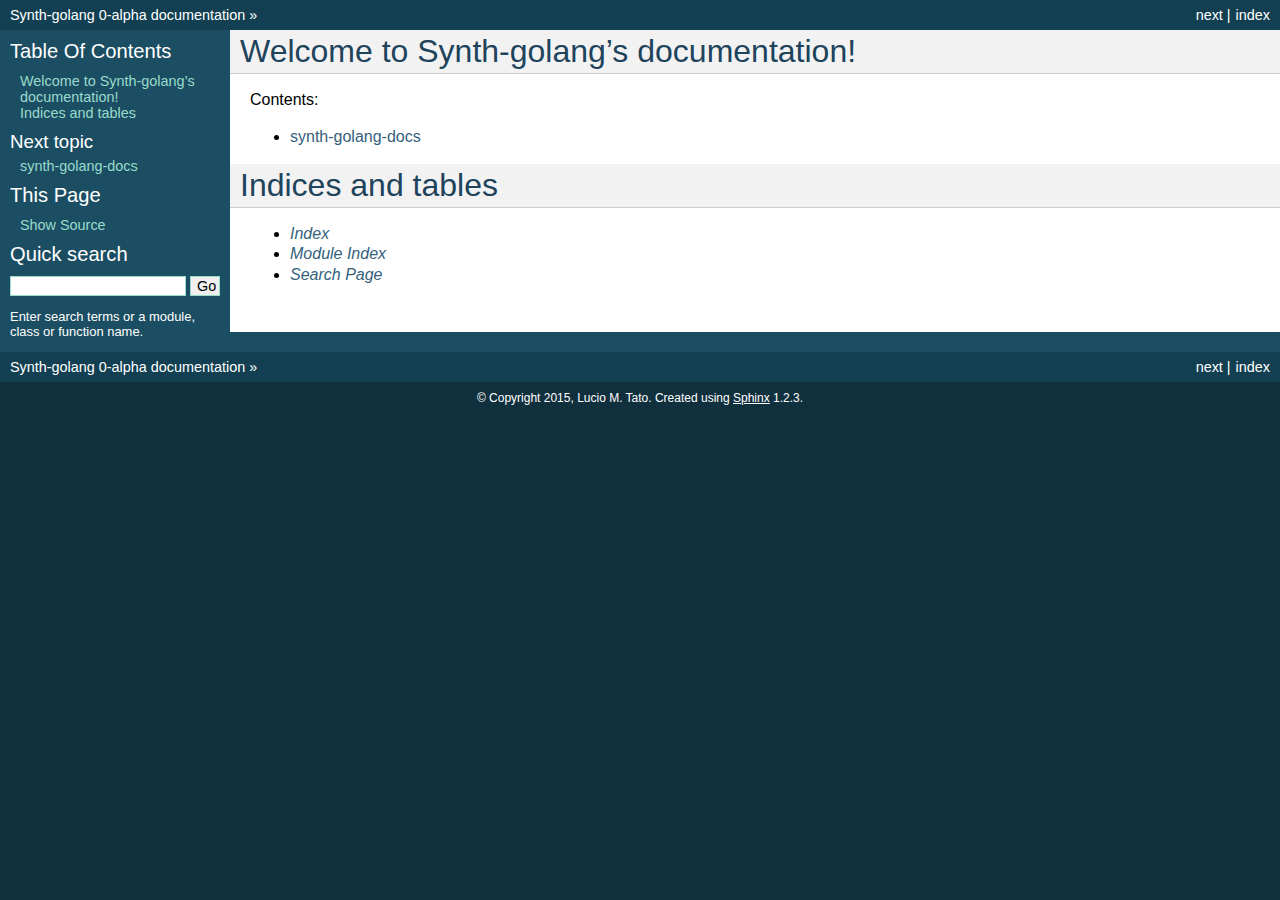
==== index.html @ 199ff095 "first" ====
<!DOCTYPE html PUBLIC "-//W3C//DTD XHTML 1.0 Transitional//EN"
  "http://www.w3.org/TR/xhtml1/DTD/xhtml1-transitional.dtd">


<html xmlns="http://www.w3.org/1999/xhtml">
  <head>
    <meta http-equiv="Content-Type" content="text/html; charset=utf-8" />
    
    <title>Welcome to Synth-golang’s documentation! &mdash; Synth-golang 0-alpha documentation</title>
    
    <link rel="stylesheet" href="_static/default.css" type="text/css" />
    <link rel="stylesheet" href="_static/pygments.css" type="text/css" />
    
    <script type="text/javascript">
      var DOCUMENTATION_OPTIONS = {
        URL_ROOT:    './',
        VERSION:     '0-alpha',
        COLLAPSE_INDEX: false,
        FILE_SUFFIX: '.html',
        HAS_SOURCE:  true
      };
    </script>
    <script type="text/javascript" src="_static/jquery.js"></script>
    <script type="text/javascript" src="_static/underscore.js"></script>
    <script type="text/javascript" src="_static/doctools.js"></script>
    <link rel="top" title="Synth-golang 0-alpha documentation" href="#" />
    <link rel="next" title="synth-golang-docs" href="include-readme.html" /> 
  </head>
  <body>
    <div class="related">
      <h3>Navigation</h3>
      <ul>
        <li class="right" style="margin-right: 10px">
          <a href="genindex.html" title="General Index"
             accesskey="I">index</a></li>
        <li class="right" >
          <a href="include-readme.html" title="synth-golang-docs"
             accesskey="N">next</a> |</li>
        <li><a href="#">Synth-golang 0-alpha documentation</a> &raquo;</li> 
      </ul>
    </div>  

    <div class="document">
      <div class="documentwrapper">
        <div class="bodywrapper">
          <div class="body">
            
  <div class="section" id="welcome-to-synth-golang-s-documentation">
<h1>Welcome to Synth-golang&#8217;s documentation!<a class="headerlink" href="#welcome-to-synth-golang-s-documentation" title="Permalink to this headline">¶</a></h1>
<p>Contents:</p>
<div class="toctree-wrapper compound">
<ul>
<li class="toctree-l1"><a class="reference internal" href="include-readme.html">synth-golang-docs</a></li>
</ul>
</div>
</div>
<div class="section" id="indices-and-tables">
<h1>Indices and tables<a class="headerlink" href="#indices-and-tables" title="Permalink to this headline">¶</a></h1>
<ul class="simple">
<li><a class="reference internal" href="genindex.html"><em>Index</em></a></li>
<li><a class="reference internal" href="py-modindex.html"><em>Module Index</em></a></li>
<li><a class="reference internal" href="search.html"><em>Search Page</em></a></li>
</ul>
</div>


          </div>
        </div>
      </div>
      <div class="sphinxsidebar">
        <div class="sphinxsidebarwrapper">
  <h3><a href="#">Table Of Contents</a></h3>
  <ul>
<li><a class="reference internal" href="#">Welcome to Synth-golang&#8217;s documentation!</a></li>
<li><a class="reference internal" href="#indices-and-tables">Indices and tables</a></li>
</ul>

  <h4>Next topic</h4>
  <p class="topless"><a href="include-readme.html"
                        title="next chapter">synth-golang-docs</a></p>
  <h3>This Page</h3>
  <ul class="this-page-menu">
    <li><a href="_sources/index.txt"
           rel="nofollow">Show Source</a></li>
  </ul>
<div id="searchbox" style="display: none">
  <h3>Quick search</h3>
    <form class="search" action="search.html" method="get">
      <input type="text" name="q" />
      <input type="submit" value="Go" />
      <input type="hidden" name="check_keywords" value="yes" />
      <input type="hidden" name="area" value="default" />
    </form>
    <p class="searchtip" style="font-size: 90%">
    Enter search terms or a module, class or function name.
    </p>
</div>
<script type="text/javascript">$('#searchbox').show(0);</script>
        </div>
      </div>
      <div class="clearer"></div>
    </div>
    <div class="related">
      <h3>Navigation</h3>
      <ul>
        <li class="right" style="margin-right: 10px">
          <a href="genindex.html" title="General Index"
             >index</a></li>
        <li class="right" >
          <a href="include-readme.html" title="synth-golang-docs"
             >next</a> |</li>
        <li><a href="#">Synth-golang 0-alpha documentation</a> &raquo;</li> 
      </ul>
    </div>
    <div class="footer">
        &copy; Copyright 2015, Lucio M. Tato.
      Created using <a href="http://sphinx-doc.org/">Sphinx</a> 1.2.3.
    </div>
  </body>
</html>
---- _static/default.css ----
/*
 * default.css_t
 * ~~~~~~~~~~~~~
 *
 * Sphinx stylesheet -- default theme.
 *
 * :copyright: Copyright 2007-2014 by the Sphinx team, see AUTHORS.
 * :license: BSD, see LICENSE for details.
 *
 */

@import url("basic.css");

/* -- page layout ----------------------------------------------------------- */

body {
    font-family: sans-serif;
    font-size: 100%;
    background-color: #11303d;
    color: #000;
    margin: 0;
    padding: 0;
}

div.document {
    background-color: #1c4e63;
}

div.documentwrapper {
    float: left;
    width: 100%;
}

div.bodywrapper {
    margin: 0 0 0 230px;
}

div.body {
    background-color: #ffffff;
    color: #000000;
    padding: 0 20px 30px 20px;
}

div.footer {
    color: #ffffff;
    width: 100%;
    padding: 9px 0 9px 0;
    text-align: center;
    font-size: 75%;
}

div.footer a {
    color: #ffffff;
    text-decoration: underline;
}

div.related {
    background-color: #133f52;
    line-height: 30px;
    color: #ffffff;
}

div.related a {
    color: #ffffff;
}

div.sphinxsidebar {
}

div.sphinxsidebar h3 {
    font-family: 'Trebuchet MS', sans-serif;
    color: #ffffff;
    font-size: 1.4em;
    font-weight: normal;
    margin: 0;
    padding: 0;
}

div.sphinxsidebar h3 a {
    color: #ffffff;
}

div.sphinxsidebar h4 {
    font-family: 'Trebuchet MS', sans-serif;
    color: #ffffff;
    font-size: 1.3em;
    font-weight: normal;
    margin: 5px 0 0 0;
    padding: 0;
}

div.sphinxsidebar p {
    color: #ffffff;
}

div.sphinxsidebar p.topless {
    margin: 5px 10px 10px 10px;
}

div.sphinxsidebar ul {
    margin: 10px;
    padding: 0;
    color: #ffffff;
}

div.sphinxsidebar a {
    color: #98dbcc;
}

div.sphinxsidebar input {
    border: 1px solid #98dbcc;
    font-family: sans-serif;
    font-size: 1em;
}



/* -- hyperlink styles ------------------------------------------------------ */

a {
    color: #355f7c;
    text-decoration: none;
}

a:visited {
    color: #355f7c;
    text-decoration: none;
}

a:hover {
    text-decoration: underline;
}



/* -- body styles ----------------------------------------------------------- */

div.body h1,
div.body h2,
div.body h3,
div.body h4,
div.body h5,
div.body h6 {
    font-family: 'Trebuchet MS', sans-serif;
    background-color: #f2f2f2;
    font-weight: normal;
    color: #20435c;
    border-bottom: 1px solid #ccc;
    margin: 20px -20px 10px -20px;
    padding: 3px 0 3px 10px;
}

div.body h1 { margin-top: 0; font-size: 200%; }
div.body h2 { font-size: 160%; }
div.body h3 { font-size: 140%; }
div.body h4 { font-size: 120%; }
div.body h5 { font-size: 110%; }
div.body h6 { font-size: 100%; }

a.headerlink {
    color: #c60f0f;
    font-size: 0.8em;
    padding: 0 4px 0 4px;
    text-decoration: none;
}

a.headerlink:hover {
    background-color: #c60f0f;
    color: white;
}

div.body p, div.body dd, div.body li {
    text-align: justify;
    line-height: 130%;
}

div.admonition p.admonition-title + p {
    display: inline;
}

div.admonition p {
    margin-bottom: 5px;
}

div.admonition pre {
    margin-bottom: 5px;
}

div.admonition ul, div.admonition ol {
    margin-bottom: 5px;
}

div.note {
    background-color: #eee;
    border: 1px solid #ccc;
}

div.seealso {
    background-color: #ffc;
    border: 1px solid #ff6;
}

div.topic {
    background-color: #eee;
}

div.warning {
    background-color: #ffe4e4;
    border: 1px solid #f66;
}

p.admonition-title {
    display: inline;
}

p.admonition-title:after {
    content: ":";
}

pre {
    padding: 5px;
    background-color: #eeffcc;
    color: #333333;
    line-height: 120%;
    border: 1px solid #ac9;
    border-left: none;
    border-right: none;
}

tt {
    background-color: #ecf0f3;
    padding: 0 1px 0 1px;
    font-size: 0.95em;
}

th {
    background-color: #ede;
}

.warning tt {
    background: #efc2c2;
}

.note tt {
    background: #d6d6d6;
}

.viewcode-back {
    font-family: sans-serif;
}

div.viewcode-block:target {
    background-color: #f4debf;
    border-top: 1px solid #ac9;
    border-bottom: 1px solid #ac9;
}
---- _static/pygments.css ----
.highlight .hll { background-color: #ffffcc }
.highlight  { background: #eeffcc; }
.highlight .c { color: #408090; font-style: italic } /* Comment */
.highlight .err { border: 1px solid #FF0000 } /* Error */
.highlight .k { color: #007020; font-weight: bold } /* Keyword */
.highlight .o { color: #666666 } /* Operator */
.highlight .cm { color: #408090; font-style: italic } /* Comment.Multiline */
.highlight .cp { color: #007020 } /* Comment.Preproc */
.highlight .c1 { color: #408090; font-style: italic } /* Comment.Single */
.highlight .cs { color: #408090; background-color: #fff0f0 } /* Comment.Special */
.highlight .gd { color: #A00000 } /* Generic.Deleted */
.highlight .ge { font-style: italic } /* Generic.Emph */
.highlight .gr { color: #FF0000 } /* Generic.Error */
.highlight .gh { color: #000080; font-weight: bold } /* Generic.Heading */
.highlight .gi { color: #00A000 } /* Generic.Inserted */
.highlight .go { color: #333333 } /* Generic.Output */
.highlight .gp { color: #c65d09; font-weight: bold } /* Generic.Prompt */
.highlight .gs { font-weight: bold } /* Generic.Strong */
.highlight .gu { color: #800080; font-weight: bold } /* Generic.Subheading */
.highlight .gt { color: #0044DD } /* Generic.Traceback */
.highlight .kc { color: #007020; font-weight: bold } /* Keyword.Constant */
.highlight .kd { color: #007020; font-weight: bold } /* Keyword.Declaration */
.highlight .kn { color: #007020; font-weight: bold } /* Keyword.Namespace */
.highlight .kp { color: #007020 } /* Keyword.Pseudo */
.highlight .kr { color: #007020; font-weight: bold } /* Keyword.Reserved */
.highlight .kt { color: #902000 } /* Keyword.Type */
.highlight .m { color: #208050 } /* Literal.Number */
.highlight .s { color: #4070a0 } /* Literal.String */
.highlight .na { color: #4070a0 } /* Name.Attribute */
.highlight .nb { color: #007020 } /* Name.Builtin */
.highlight .nc { color: #0e84b5; font-weight: bold } /* Name.Class */
.highlight .no { color: #60add5 } /* Name.Constant */
.highlight .nd { color: #555555; font-weight: bold } /* Name.Decorator */
.highlight .ni { color: #d55537; font-weight: bold } /* Name.Entity */
.highlight .ne { color: #007020 } /* Name.Exception */
.highlight .nf { color: #06287e } /* Name.Function */
.highlight .nl { color: #002070; font-weight: bold } /* Name.Label */
.highlight .nn { color: #0e84b5; font-weight: bold } /* Name.Namespace */
.highlight .nt { color: #062873; font-weight: bold } /* Name.Tag */
.highlight .nv { color: #bb60d5 } /* Name.Variable */
.highlight .ow { color: #007020; font-weight: bold } /* Operator.Word */
.highlight .w { color: #bbbbbb } /* Text.Whitespace */
.highlight .mb { color: #208050 } /* Literal.Number.Bin */
.highlight .mf { color: #208050 } /* Literal.Number.Float */
.highlight .mh { color: #208050 } /* Literal.Number.Hex */
.highlight .mi { color: #208050 } /* Literal.Number.Integer */
.highlight .mo { color: #208050 } /* Literal.Number.Oct */
.highlight .sb { color: #4070a0 } /* Literal.String.Backtick */
.highlight .sc { color: #4070a0 } /* Literal.String.Char */
.highlight .sd { color: #4070a0; font-style: italic } /* Literal.String.Doc */
.highlight .s2 { color: #4070a0 } /* Literal.String.Double */
.highlight .se { color: #4070a0; font-weight: bold } /* Literal.String.Escape */
.highlight .sh { color: #4070a0 } /* Literal.String.Heredoc */
.highlight .si { color: #70a0d0; font-style: italic } /* Literal.String.Interpol */
.highlight .sx { color: #c65d09 } /* Literal.String.Other */
.highlight .sr { color: #235388 } /* Literal.String.Regex */
.highlight .s1 { color: #4070a0 } /* Literal.String.Single */
.highlight .ss { color: #517918 } /* Literal.String.Symbol */
.highlight .bp { color: #007020 } /* Name.Builtin.Pseudo */
.highlight .vc { color: #bb60d5 } /* Name.Variable.Class */
.highlight .vg { color: #bb60d5 } /* Name.Variable.Global */
.highlight .vi { color: #bb60d5 } /* Name.Variable.Instance */
.highlight .il { color: #208050 } /* Literal.Number.Integer.Long */
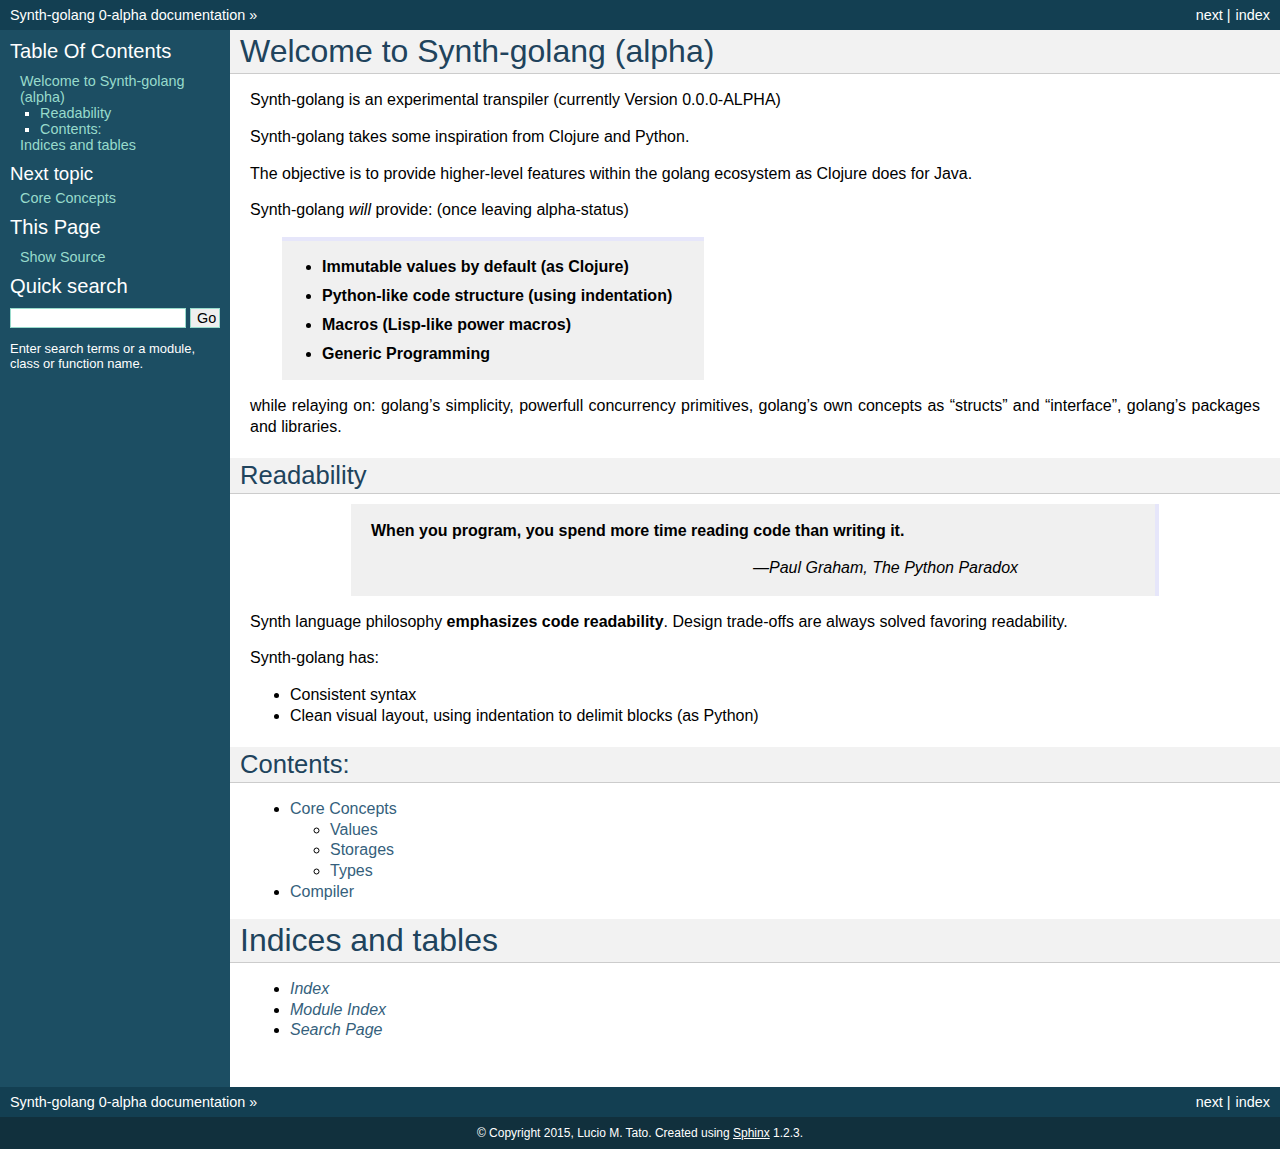
==== commit 44ae8546: "core concepts" ====
--- a/index.html
+++ b/index.html
@@ -1,3 +1,5 @@
+
+
 <!DOCTYPE html PUBLIC "-//W3C//DTD XHTML 1.0 Transitional//EN"
   "http://www.w3.org/TR/xhtml1/DTD/xhtml1-transitional.dtd">
 
@@ -6,10 +8,11 @@
   <head>
     <meta http-equiv="Content-Type" content="text/html; charset=utf-8" />
     
-    <title>Welcome to Synth-golang’s documentation! &mdash; Synth-golang 0-alpha documentation</title>
+    <title>Welcome to Synth-golang (alpha) &mdash; Synth-golang 0-alpha documentation</title>
     
     <link rel="stylesheet" href="_static/default.css" type="text/css" />
     <link rel="stylesheet" href="_static/pygments.css" type="text/css" />
+    <link rel="stylesheet" href="_static/styles.css" type="text/css" />
     
     <script type="text/javascript">
       var DOCUMENTATION_OPTIONS = {
@@ -24,7 +27,7 @@
     <script type="text/javascript" src="_static/underscore.js"></script>
     <script type="text/javascript" src="_static/doctools.js"></script>
     <link rel="top" title="Synth-golang 0-alpha documentation" href="#" />
-    <link rel="next" title="synth-golang-docs" href="include-readme.html" /> 
+    <link rel="next" title="Core Concepts" href="core-concepts.html" /> 
   </head>
   <body>
     <div class="related">
@@ -34,7 +37,7 @@
           <a href="genindex.html" title="General Index"
              accesskey="I">index</a></li>
         <li class="right" >
-          <a href="include-readme.html" title="synth-golang-docs"
+          <a href="core-concepts.html" title="Core Concepts"
              accesskey="N">next</a> |</li>
         <li><a href="#">Synth-golang 0-alpha documentation</a> &raquo;</li> 
       </ul>
@@ -45,13 +48,50 @@
         <div class="bodywrapper">
           <div class="body">
             
-  <div class="section" id="welcome-to-synth-golang-s-documentation">
-<h1>Welcome to Synth-golang&#8217;s documentation!<a class="headerlink" href="#welcome-to-synth-golang-s-documentation" title="Permalink to this headline">¶</a></h1>
-<p>Contents:</p>
+  <div class="section" id="welcome-to-synth-golang-alpha">
+<h1>Welcome to Synth-golang (alpha)<a class="headerlink" href="#welcome-to-synth-golang-alpha" title="Permalink to this headline">¶</a></h1>
+<p>Synth-golang is an experimental transpiler (currently Version 0.0.0-ALPHA)</p>
+<p>Synth-golang takes some inspiration from Clojure and Python.</p>
+<p>The objective is to provide higher-level features within the golang ecosystem
+as Clojure does for Java.</p>
+<p>Synth-golang <em>will</em> provide: (once leaving alpha-status)</p>
+<blockquote class="pull-quote">
+<div><ul class="simple">
+<li>Immutable values by default (as Clojure)</li>
+<li>Python-like code structure (using indentation)</li>
+<li>Macros (Lisp-like power macros)</li>
+<li>Generic Programming</li>
+</ul>
+</div></blockquote>
+<p>while relaying on: golang&#8217;s simplicity, powerfull concurrency primitives, golang&#8217;s own
+concepts as &#8220;structs&#8221; and &#8220;interface&#8221;, golang&#8217;s packages and libraries.</p>
+<div class="section" id="readability">
+<h2>Readability<a class="headerlink" href="#readability" title="Permalink to this headline">¶</a></h2>
+<blockquote class="epigraph">
+<div><p>When you program, you spend more time reading code than writing it.</p>
+<p class="attribution">&mdash;Paul Graham, The Python Paradox</p>
+</div></blockquote>
+<p>Synth language philosophy <strong>emphasizes code readability</strong>.
+Design trade-offs are always solved favoring readability.</p>
+<p>Synth-golang has:</p>
+<ul class="simple">
+<li>Consistent syntax</li>
+<li>Clean visual layout, using indentation to delimit blocks (as Python)</li>
+</ul>
+</div>
+<div class="section" id="contents">
+<h2>Contents:<a class="headerlink" href="#contents" title="Permalink to this headline">¶</a></h2>
 <div class="toctree-wrapper compound">
 <ul>
-<li class="toctree-l1"><a class="reference internal" href="include-readme.html">synth-golang-docs</a></li>
+<li class="toctree-l1"><a class="reference internal" href="core-concepts.html">Core Concepts</a><ul>
+<li class="toctree-l2"><a class="reference internal" href="core-concepts.html#values">Values</a></li>
+<li class="toctree-l2"><a class="reference internal" href="core-concepts.html#storages">Storages</a></li>
+<li class="toctree-l2"><a class="reference internal" href="core-concepts.html#types">Types</a></li>
 </ul>
+</li>
+<li class="toctree-l1"><a class="reference internal" href="compiler.html">Compiler</a></li>
+</ul>
+</div>
 </div>
 </div>
 <div class="section" id="indices-and-tables">
@@ -71,13 +111,17 @@
         <div class="sphinxsidebarwrapper">
   <h3><a href="#">Table Of Contents</a></h3>
   <ul>
-<li><a class="reference internal" href="#">Welcome to Synth-golang&#8217;s documentation!</a></li>
+<li><a class="reference internal" href="#">Welcome to Synth-golang (alpha)</a><ul>
+<li><a class="reference internal" href="#readability">Readability</a></li>
+<li><a class="reference internal" href="#contents">Contents:</a></li>
+</ul>
+</li>
 <li><a class="reference internal" href="#indices-and-tables">Indices and tables</a></li>
 </ul>
 
   <h4>Next topic</h4>
-  <p class="topless"><a href="include-readme.html"
-                        title="next chapter">synth-golang-docs</a></p>
+  <p class="topless"><a href="core-concepts.html"
+                        title="next chapter">Core Concepts</a></p>
   <h3>This Page</h3>
   <ul class="this-page-menu">
     <li><a href="_sources/index.txt"
@@ -107,7 +151,7 @@
           <a href="genindex.html" title="General Index"
              >index</a></li>
         <li class="right" >
-          <a href="include-readme.html" title="synth-golang-docs"
+          <a href="core-concepts.html" title="Core Concepts"
              >next</a> |</li>
         <li><a href="#">Synth-golang 0-alpha documentation</a> &raquo;</li> 
       </ul>
--- a/_static/pygments.css
+++ b/_static/pygments.css
@@ -1,63 +1,64 @@
-.highlight .hll { background-color: #ffffcc }
-.highlight  { background: #eeffcc; }
-.highlight .c { color: #408090; font-style: italic } /* Comment */
-.highlight .err { border: 1px solid #FF0000 } /* Error */
-.highlight .k { color: #007020; font-weight: bold } /* Keyword */
-.highlight .o { color: #666666 } /* Operator */
-.highlight .cm { color: #408090; font-style: italic } /* Comment.Multiline */
-.highlight .cp { color: #007020 } /* Comment.Preproc */
-.highlight .c1 { color: #408090; font-style: italic } /* Comment.Single */
-.highlight .cs { color: #408090; background-color: #fff0f0 } /* Comment.Special */
-.highlight .gd { color: #A00000 } /* Generic.Deleted */
+.highlight .hll { background-color: #49483e }
+.highlight  { background: #272822; color: #f8f8f2 }
+.highlight .c { color: #75715e } /* Comment */
+.highlight .err { color: #960050; background-color: #1e0010 } /* Error */
+.highlight .k { color: #66d9ef } /* Keyword */
+.highlight .l { color: #ae81ff } /* Literal */
+.highlight .n { color: #f8f8f2 } /* Name */
+.highlight .o { color: #f92672 } /* Operator */
+.highlight .p { color: #f8f8f2 } /* Punctuation */
+.highlight .cm { color: #75715e } /* Comment.Multiline */
+.highlight .cp { color: #75715e } /* Comment.Preproc */
+.highlight .c1 { color: #75715e } /* Comment.Single */
+.highlight .cs { color: #75715e } /* Comment.Special */
+.highlight .gd { color: #f92672 } /* Generic.Deleted */
 .highlight .ge { font-style: italic } /* Generic.Emph */
-.highlight .gr { color: #FF0000 } /* Generic.Error */
-.highlight .gh { color: #000080; font-weight: bold } /* Generic.Heading */
-.highlight .gi { color: #00A000 } /* Generic.Inserted */
-.highlight .go { color: #333333 } /* Generic.Output */
-.highlight .gp { color: #c65d09; font-weight: bold } /* Generic.Prompt */
+.highlight .gi { color: #a6e22e } /* Generic.Inserted */
 .highlight .gs { font-weight: bold } /* Generic.Strong */
-.highlight .gu { color: #800080; font-weight: bold } /* Generic.Subheading */
-.highlight .gt { color: #0044DD } /* Generic.Traceback */
-.highlight .kc { color: #007020; font-weight: bold } /* Keyword.Constant */
-.highlight .kd { color: #007020; font-weight: bold } /* Keyword.Declaration */
-.highlight .kn { color: #007020; font-weight: bold } /* Keyword.Namespace */
-.highlight .kp { color: #007020 } /* Keyword.Pseudo */
-.highlight .kr { color: #007020; font-weight: bold } /* Keyword.Reserved */
-.highlight .kt { color: #902000 } /* Keyword.Type */
-.highlight .m { color: #208050 } /* Literal.Number */
-.highlight .s { color: #4070a0 } /* Literal.String */
-.highlight .na { color: #4070a0 } /* Name.Attribute */
-.highlight .nb { color: #007020 } /* Name.Builtin */
-.highlight .nc { color: #0e84b5; font-weight: bold } /* Name.Class */
-.highlight .no { color: #60add5 } /* Name.Constant */
-.highlight .nd { color: #555555; font-weight: bold } /* Name.Decorator */
-.highlight .ni { color: #d55537; font-weight: bold } /* Name.Entity */
-.highlight .ne { color: #007020 } /* Name.Exception */
-.highlight .nf { color: #06287e } /* Name.Function */
-.highlight .nl { color: #002070; font-weight: bold } /* Name.Label */
-.highlight .nn { color: #0e84b5; font-weight: bold } /* Name.Namespace */
-.highlight .nt { color: #062873; font-weight: bold } /* Name.Tag */
-.highlight .nv { color: #bb60d5 } /* Name.Variable */
-.highlight .ow { color: #007020; font-weight: bold } /* Operator.Word */
-.highlight .w { color: #bbbbbb } /* Text.Whitespace */
-.highlight .mb { color: #208050 } /* Literal.Number.Bin */
-.highlight .mf { color: #208050 } /* Literal.Number.Float */
-.highlight .mh { color: #208050 } /* Literal.Number.Hex */
-.highlight .mi { color: #208050 } /* Literal.Number.Integer */
-.highlight .mo { color: #208050 } /* Literal.Number.Oct */
-.highlight .sb { color: #4070a0 } /* Literal.String.Backtick */
-.highlight .sc { color: #4070a0 } /* Literal.String.Char */
-.highlight .sd { color: #4070a0; font-style: italic } /* Literal.String.Doc */
-.highlight .s2 { color: #4070a0 } /* Literal.String.Double */
-.highlight .se { color: #4070a0; font-weight: bold } /* Literal.String.Escape */
-.highlight .sh { color: #4070a0 } /* Literal.String.Heredoc */
-.highlight .si { color: #70a0d0; font-style: italic } /* Literal.String.Interpol */
-.highlight .sx { color: #c65d09 } /* Literal.String.Other */
-.highlight .sr { color: #235388 } /* Literal.String.Regex */
-.highlight .s1 { color: #4070a0 } /* Literal.String.Single */
-.highlight .ss { color: #517918 } /* Literal.String.Symbol */
-.highlight .bp { color: #007020 } /* Name.Builtin.Pseudo */
-.highlight .vc { color: #bb60d5 } /* Name.Variable.Class */
-.highlight .vg { color: #bb60d5 } /* Name.Variable.Global */
-.highlight .vi { color: #bb60d5 } /* Name.Variable.Instance */
-.highlight .il { color: #208050 } /* Literal.Number.Integer.Long */+.highlight .gu { color: #75715e } /* Generic.Subheading */
+.highlight .kc { color: #66d9ef } /* Keyword.Constant */
+.highlight .kd { color: #66d9ef } /* Keyword.Declaration */
+.highlight .kn { color: #f92672 } /* Keyword.Namespace */
+.highlight .kp { color: #66d9ef } /* Keyword.Pseudo */
+.highlight .kr { color: #66d9ef } /* Keyword.Reserved */
+.highlight .kt { color: #66d9ef } /* Keyword.Type */
+.highlight .ld { color: #e6db74 } /* Literal.Date */
+.highlight .m { color: #ae81ff } /* Literal.Number */
+.highlight .s { color: #e6db74 } /* Literal.String */
+.highlight .na { color: #a6e22e } /* Name.Attribute */
+.highlight .nb { color: #f8f8f2 } /* Name.Builtin */
+.highlight .nc { color: #a6e22e } /* Name.Class */
+.highlight .no { color: #66d9ef } /* Name.Constant */
+.highlight .nd { color: #a6e22e } /* Name.Decorator */
+.highlight .ni { color: #f8f8f2 } /* Name.Entity */
+.highlight .ne { color: #a6e22e } /* Name.Exception */
+.highlight .nf { color: #a6e22e } /* Name.Function */
+.highlight .nl { color: #f8f8f2 } /* Name.Label */
+.highlight .nn { color: #f8f8f2 } /* Name.Namespace */
+.highlight .nx { color: #a6e22e } /* Name.Other */
+.highlight .py { color: #f8f8f2 } /* Name.Property */
+.highlight .nt { color: #f92672 } /* Name.Tag */
+.highlight .nv { color: #f8f8f2 } /* Name.Variable */
+.highlight .ow { color: #f92672 } /* Operator.Word */
+.highlight .w { color: #f8f8f2 } /* Text.Whitespace */
+.highlight .mb { color: #ae81ff } /* Literal.Number.Bin */
+.highlight .mf { color: #ae81ff } /* Literal.Number.Float */
+.highlight .mh { color: #ae81ff } /* Literal.Number.Hex */
+.highlight .mi { color: #ae81ff } /* Literal.Number.Integer */
+.highlight .mo { color: #ae81ff } /* Literal.Number.Oct */
+.highlight .sb { color: #e6db74 } /* Literal.String.Backtick */
+.highlight .sc { color: #e6db74 } /* Literal.String.Char */
+.highlight .sd { color: #e6db74 } /* Literal.String.Doc */
+.highlight .s2 { color: #e6db74 } /* Literal.String.Double */
+.highlight .se { color: #ae81ff } /* Literal.String.Escape */
+.highlight .sh { color: #e6db74 } /* Literal.String.Heredoc */
+.highlight .si { color: #e6db74 } /* Literal.String.Interpol */
+.highlight .sx { color: #e6db74 } /* Literal.String.Other */
+.highlight .sr { color: #e6db74 } /* Literal.String.Regex */
+.highlight .s1 { color: #e6db74 } /* Literal.String.Single */
+.highlight .ss { color: #e6db74 } /* Literal.String.Symbol */
+.highlight .bp { color: #f8f8f2 } /* Name.Builtin.Pseudo */
+.highlight .vc { color: #f8f8f2 } /* Name.Variable.Class */
+.highlight .vg { color: #f8f8f2 } /* Name.Variable.Global */
+.highlight .vi { color: #f8f8f2 } /* Name.Variable.Instance */
+.highlight .il { color: #ae81ff } /* Literal.Number.Integer.Long */--- a/_static/styles.css
+++ b/_static/styles.css
@@ -0,0 +1,54 @@
+pre {
+    background:#222;
+    border: 2px solid #243D1D;
+    border-width:0 10px;
+    margin:1em 0px 1.5em;
+    margin-left: -10px;
+    padding:.8em 1em;
+    overflow:hidden;
+    line-height:1.3em;
+    color: white;
+    font-size: 17px;
+}
+
+.epigraph{
+    line-height:1.3em;
+    font-weight: bold;
+    background:#f0f0f0;
+    margin:10px 10%;
+    padding: 1px 20px;
+    border-right: solid 4px lavender;
+}
+
+.attribution
+{
+    margin-left:50%;
+    font-style: italic; 
+    font-weight: 400;
+}
+ 
+.pull-quote {
+    font-weight: bold;
+    background:#f0f0f0;
+    margin:  0 2em; 
+    padding: 0px 2em 0 0; 
+    display: inline-block;
+    border-top: solid 4px #E6E6FA;
+    border-bottom: solid 0px lavender; 
+
+}
+
+.pull-quote li:not(:last-child) {
+    margin-bottom: .5em;
+}
+
+.syntax {
+    font-weight: bold;    
+    background:#f0f0f0;
+    margin:  0 2em;  
+    padding: 4px; 
+    display: inline-block;
+    border-left: solid 4px red;
+    border-bottom: solid 0px lavender;
+    font-family: courier;
+}